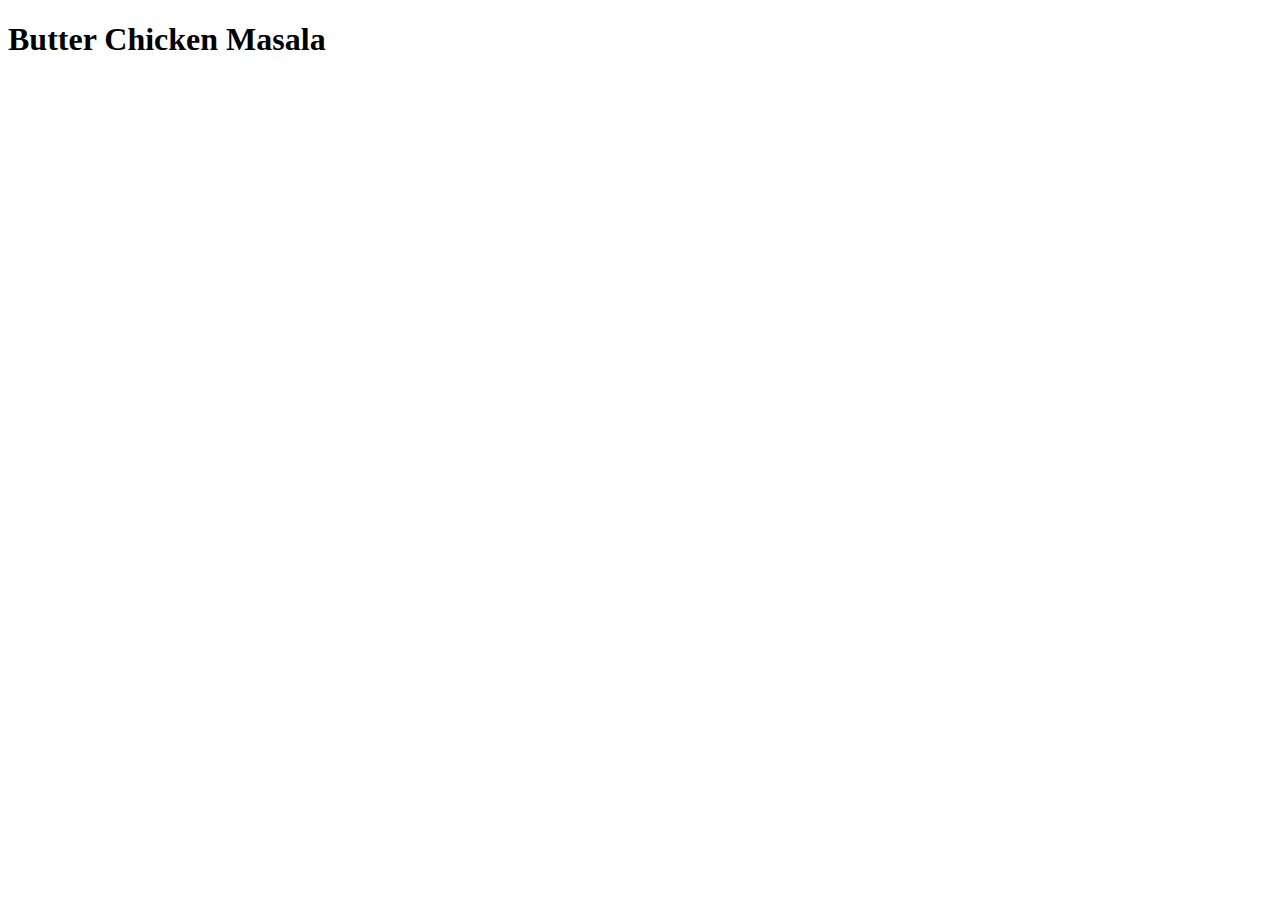
==== recipes/butter chicken masala.html @ f6a49f9a "Add new recipe to recipes" ====
<!DOCTYPE html>
<html lang="en">
<head>
    <meta charset="UTF-8">
    <meta http-equiv="X-UA-Compatible" content="IE=edge">
    <meta name="viewport" content="width=device-width, initial-scale=1.0">
    <title>Document</title>
</head>
<body>
    <h1>
        Butter Chicken Masala
    </h1>
</body>
</html>
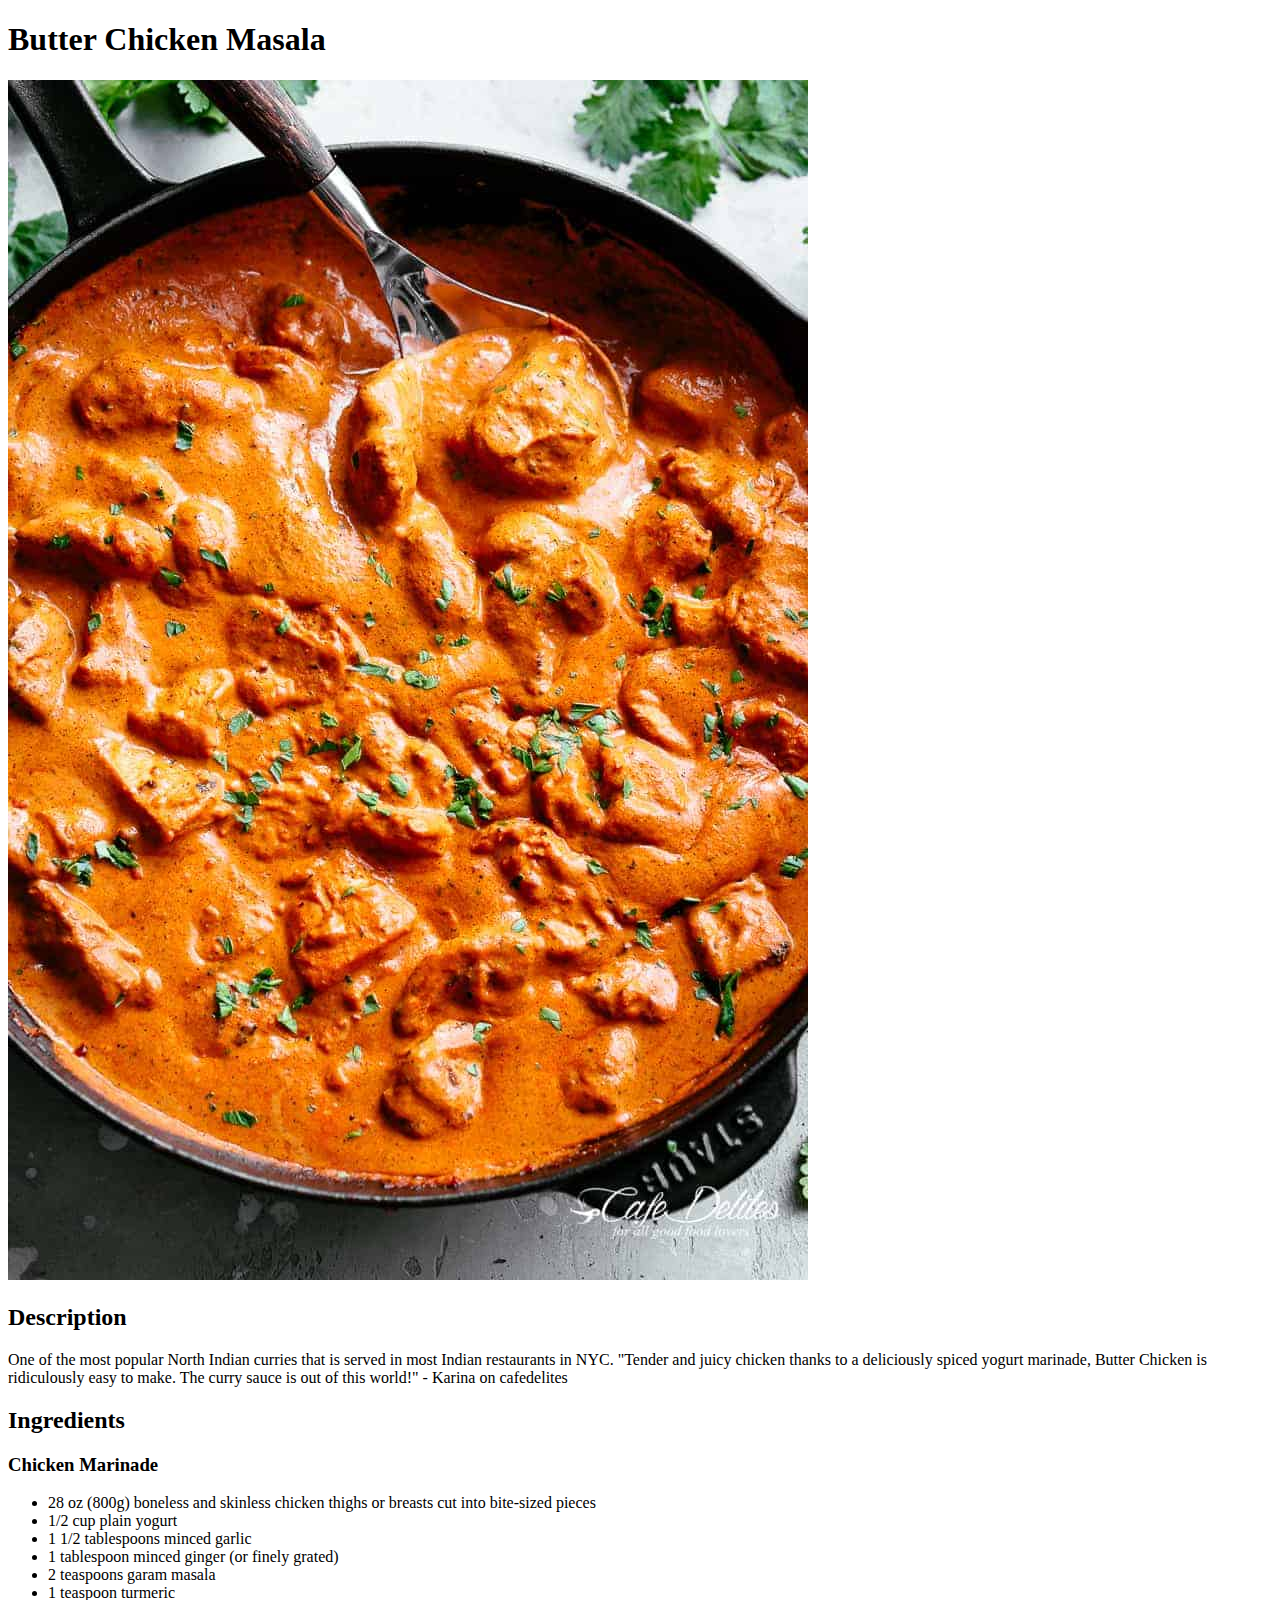
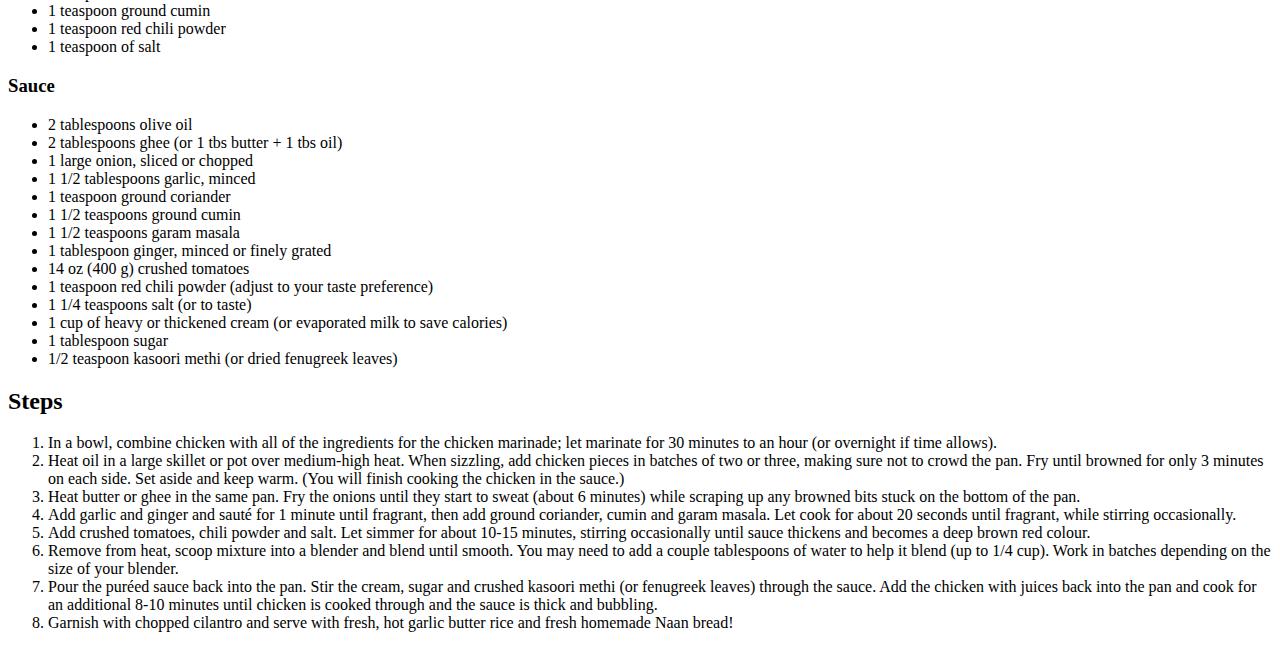
==== commit a190f5da: "Add description, ingredients and steps" ====
--- a/recipes/butter chicken masala.html
+++ b/recipes/butter chicken masala.html
@@ -1,14 +1,86 @@
 <!DOCTYPE html>
 <html lang="en">
+
 <head>
     <meta charset="UTF-8">
     <meta http-equiv="X-UA-Compatible" content="IE=edge">
     <meta name="viewport" content="width=device-width, initial-scale=1.0">
     <title>Document</title>
 </head>
+
 <body>
     <h1>
         Butter Chicken Masala
     </h1>
+    <img src="/images/butterChickenMasala.jpg" alt="Image of a delicious serving of butter chicken masala">
+    <h2>
+        Description
+    </h2>
+    <p>
+        One of the most popular North Indian curries that is served in most Indian restaurants in NYC. "Tender and juicy
+        chicken thanks to a deliciously spiced yogurt marinade, Butter Chicken is ridiculously easy to make. The curry
+        sauce is out of this world!" - Karina on cafedelites
+    </p>
+    <h2>
+        Ingredients
+    </h2>
+    <h3>
+        Chicken Marinade
+    </h3>
+    <ul>
+        <li>28 oz (800g) boneless and skinless chicken thighs or breasts cut into bite-sized pieces</li>
+        <li>1/2 cup plain yogurt</li>
+        <li>1 1/2 tablespoons minced garlic</li>
+        <li>1 tablespoon minced ginger (or finely grated)</li>
+        <li>2 teaspoons garam masala</li>
+        <li>1 teaspoon turmeric</li>
+        <li>1 teaspoon ground cumin</li>
+        <li>1 teaspoon red chili powder</li>
+        <li>1 teaspoon of salt</li>
+    </ul>
+    <h3>
+        Sauce
+    </h3>
+    <ul>
+        <li>2 tablespoons olive oil</li>
+        <li>2 tablespoons ghee (or 1 tbs butter + 1 tbs oil)</li>
+        <li>1 large onion, sliced or chopped</li>
+        <li>1 1/2 tablespoons garlic, minced</li>
+        <li>1 teaspoon ground coriander</li>
+        <li>1 1/2 teaspoons ground cumin</li>
+        <li>1 1/2 teaspoons garam masala</li>
+        <li>1 tablespoon ginger, minced or finely grated</li>
+        <li>14 oz (400 g) crushed tomatoes</li>
+        <li>1 teaspoon red chili powder (adjust to your taste preference)</li>
+        <li>1 1/4 teaspoons salt (or to taste)</li>
+        <li>1 cup of heavy or thickened cream (or evaporated milk to save calories)</li>
+        <li>1 tablespoon sugar</li>
+        <li>1/2 teaspoon kasoori methi (or dried fenugreek leaves)</li>
+    </ul>
+    <h2>
+        Steps
+    </h2>
+    <ol>
+        <li>In a bowl, combine chicken with all of the ingredients for the chicken marinade; let marinate for 30 minutes
+            to an hour (or overnight if time allows).</li>
+        <li>Heat oil in a large skillet or pot over medium-high heat. When sizzling, add chicken pieces in batches of
+            two or three, making sure not to crowd the pan. Fry until browned for only 3 minutes on each side. Set aside
+            and keep warm. (You will finish cooking the chicken in the sauce.)</li>
+        <li>Heat butter or ghee in the same pan. Fry the onions until they start to sweat (about 6 minutes) while
+            scraping up any browned bits stuck on the bottom of the pan.</li>
+        <li>Add garlic and ginger and sauté for 1 minute until fragrant, then add ground coriander, cumin and garam
+            masala. Let cook for about 20 seconds until fragrant, while stirring occasionally.</li>
+        <li>Add crushed tomatoes, chili powder and salt. Let simmer for about 10-15 minutes, stirring occasionally until
+            sauce thickens and becomes a deep brown red colour.</li>
+        <li>Remove from heat, scoop mixture into a blender and blend until smooth. You may need to add a couple
+            tablespoons of water to help it blend (up to 1/4 cup). Work in batches depending on the size of your
+            blender.</li>
+        <li>Pour the puréed sauce back into the pan. Stir the cream, sugar and crushed kasoori methi (or fenugreek
+            leaves) through the sauce. Add the chicken with juices back into the pan and cook for an additional 8-10
+            minutes until chicken is cooked through and the sauce is thick and bubbling.</li>
+        <li>Garnish with chopped cilantro and serve with fresh, hot garlic butter rice and fresh homemade Naan bread!
+        </li>
+    </ol>
 </body>
+
 </html>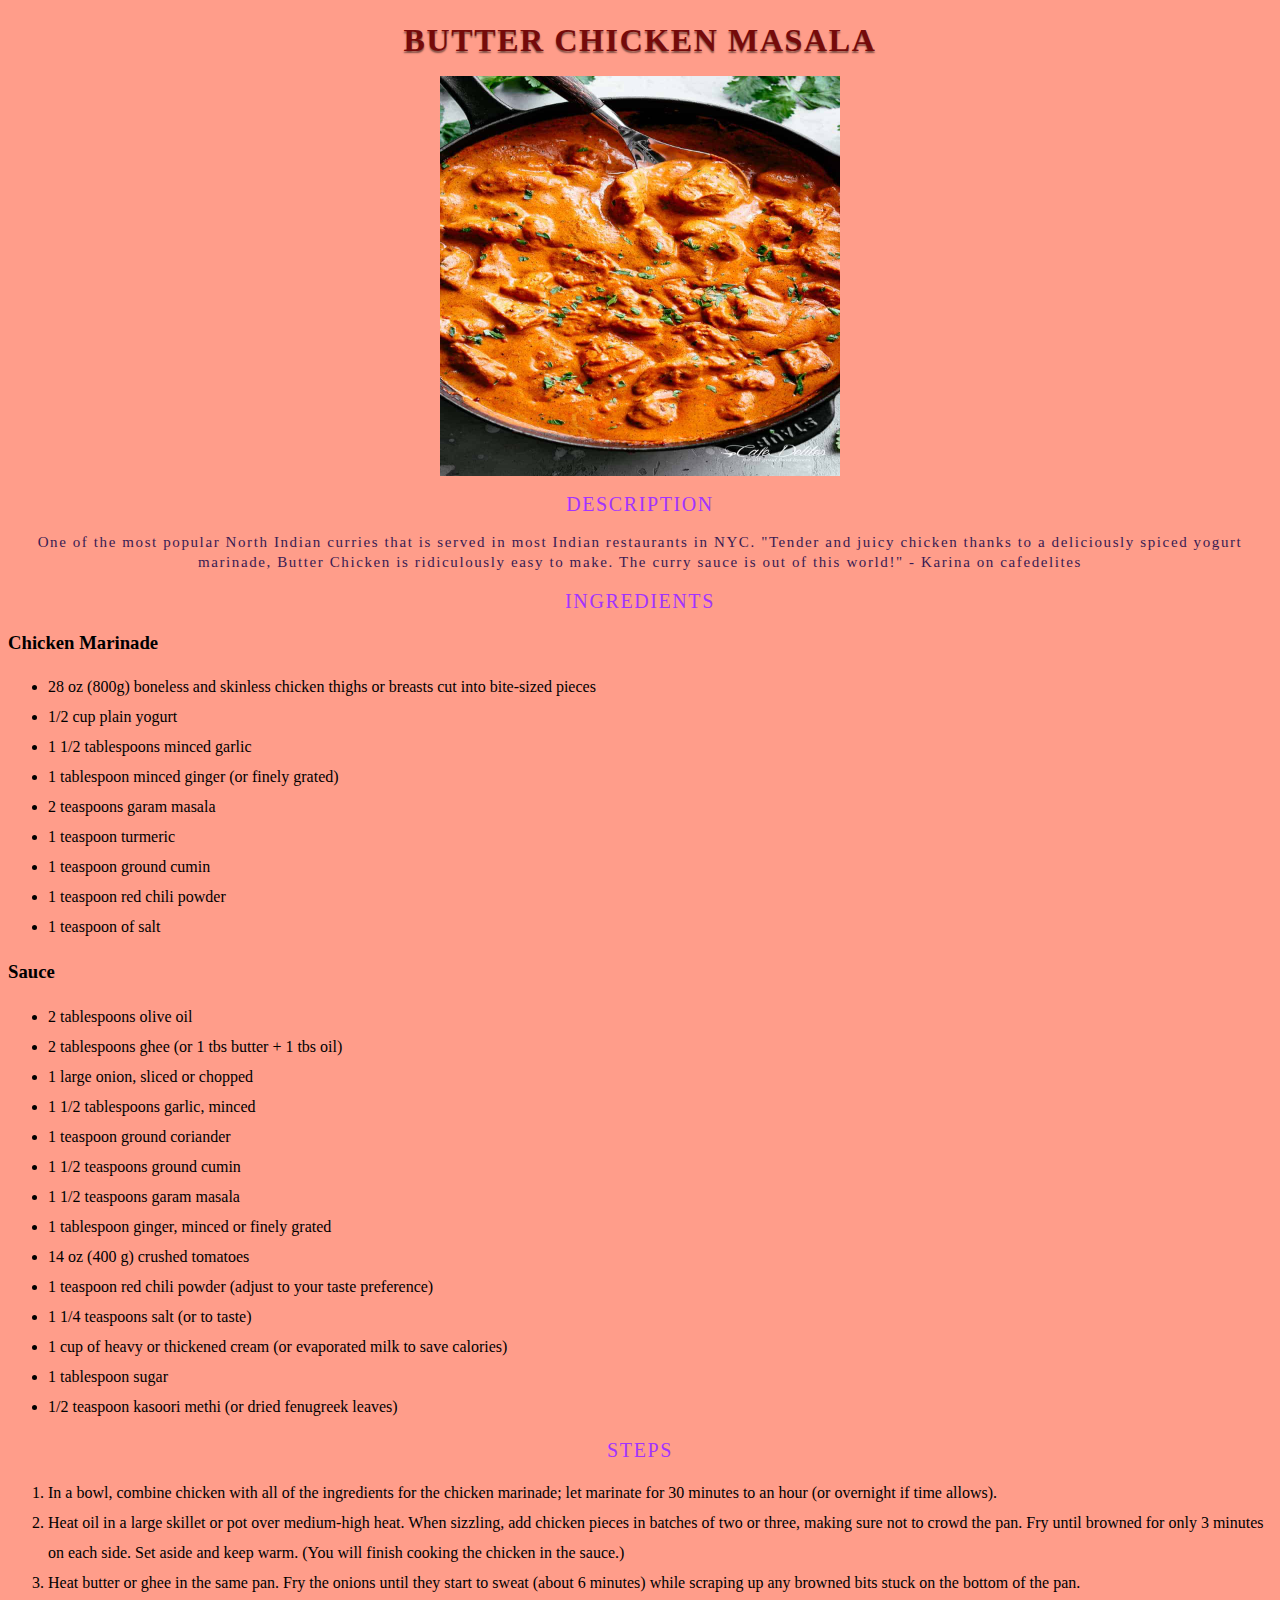
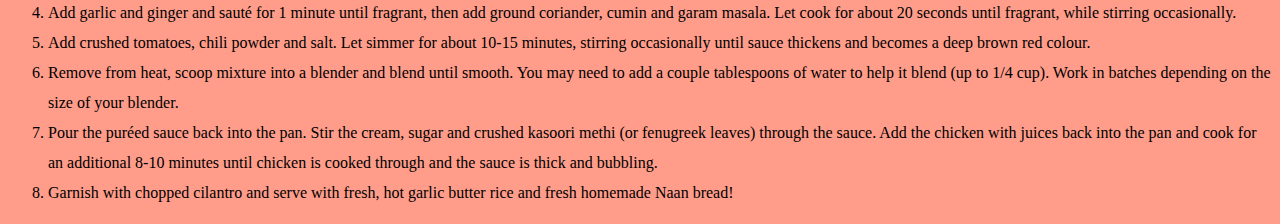
==== commit f87e2e63: "added css styling" ====
--- a/recipes/butter chicken masala.html
+++ b/recipes/butter chicken masala.html
@@ -5,14 +5,15 @@
     <meta charset="UTF-8">
     <meta http-equiv="X-UA-Compatible" content="IE=edge">
     <meta name="viewport" content="width=device-width, initial-scale=1.0">
+    <link rel="stylesheet" href="../styles.css">
     <title>Document</title>
 </head>
 
 <body>
-    <h1>
+    <h1 class="heading">
         Butter Chicken Masala
     </h1>
-    <img src="/images/butterChickenMasala.jpg" alt="Image of a delicious serving of butter chicken masala">
+    <img src="../images/butterChickenMasala.jpg" alt="Image of a delicious serving of butter chicken masala">
     <h2>
         Description
     </h2>
--- a/styles.css
+++ b/styles.css
@@ -0,0 +1,68 @@
+.landing-page-heading {
+    font-size: 3rem;
+    font-weight: 700;
+    line-height: 1.2;
+    margin-bottom: 1rem;
+    color: #ec6f6f;
+    text-align: center;
+    text-transform: uppercase;
+    letter-spacing: 0.1rem;
+    text-shadow: 0 0.1rem 0.1rem rgba(0, 0, 0, 0.5);
+}
+
+.bulleted-list li a {
+    color: #1520b1;
+    margin-left: 1rem;
+    text-decoration: none;
+    line-height: 40px;
+}
+
+.heading {
+    background-color: ;
+    font-size: 2rem;
+    font-weight: 700;
+    line-height: 1.2;
+    margin-bottom: 1rem;
+    color: #760a0a;
+    text-align: center;
+    text-transform: uppercase;
+    letter-spacing: 0.1rem;
+    text-shadow: 0 0.1rem 0.1rem rgba(0, 0, 0, 0.5);
+}
+
+h2 {
+    font-size: 20px;
+    font-weight: 500;
+    line-height: 1.2;
+    margin-bottom: 1rem;
+    color: #A333FFFF;
+    text-align: center;
+    text-transform: uppercase;
+    letter-spacing: 0.1rem;
+}
+
+body {
+    background-color: #FF9D8AFF;
+}
+
+p {
+    font-size: 15px;
+    font-weight: 500;
+    line-height: 20px;
+    margin-bottom: 1rem;
+    color: rgb(57, 27, 82);
+    text-align: center;
+    letter-spacing: 0.1rem;
+}
+
+ul, ol {
+    line-height: 30px;
+}
+
+img {
+    display: block;
+    margin-left: auto;
+    margin-right: auto;
+    width: 400px;
+    height: 400px;
+}